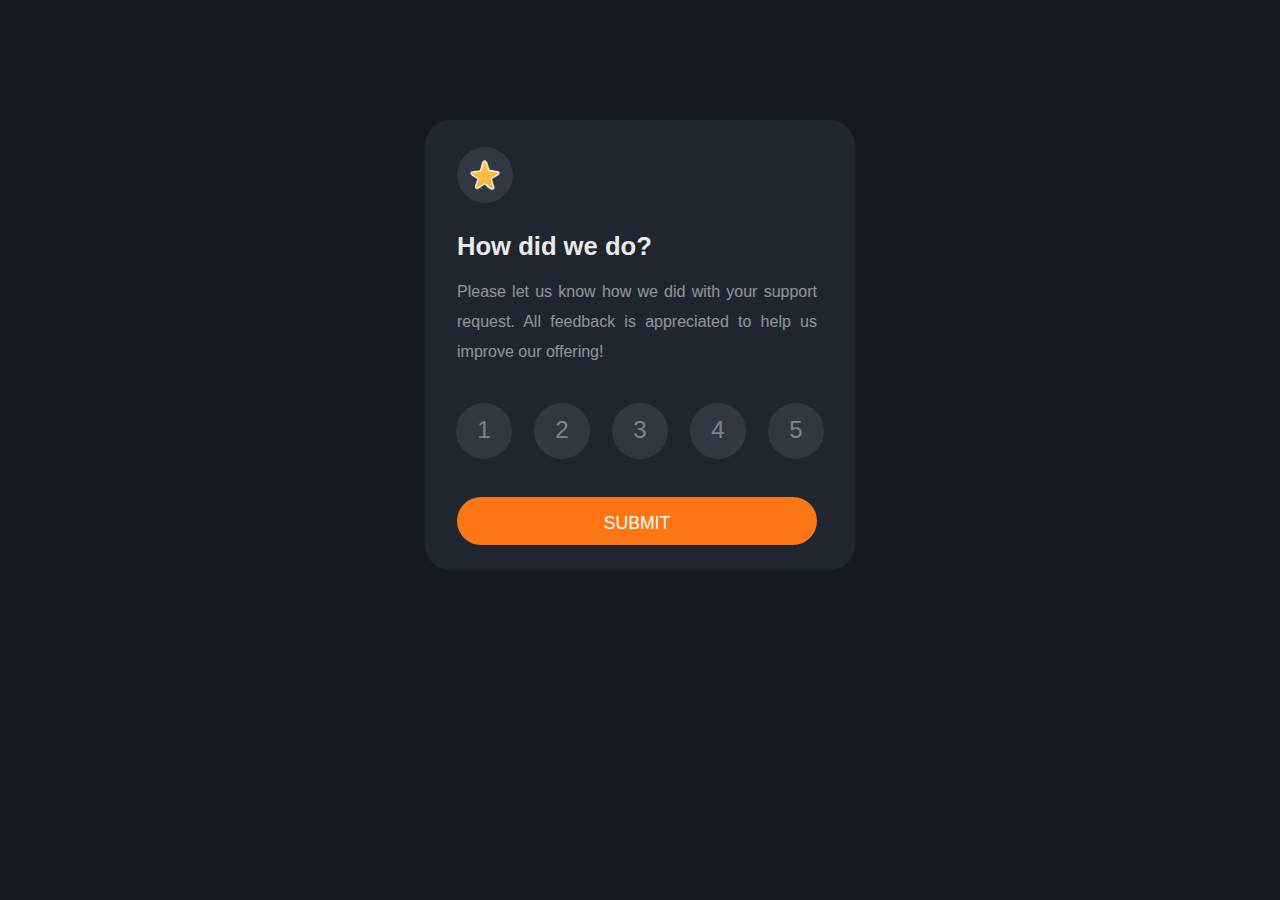
==== index.html @ 62ebb3c2 "init" ====
<html lang="en">
<head>
    <meta charset="UTF-8">
    <meta http-equiv="X-UA-Compatible" content="IE=edge">
    <meta name="viewport" content="width=device-width, initial-scale=1.0">
    <title>Rating Component</title>
    <link rel="stylesheet" href="style.css">
</head>
<body>
    <div class="component">
        <div id="logod">
            <img src="rstar-removebg-preview.png" alt="" id="logo">
        </div>
        <h4 id="tagline">How did we do?</h4>
        <p id="discription">Please let us know how we did with your support request. All feedback is appreciated to help us improve our offering!</p>
        <div class="rating">
            <div class="rate">1</div>
            <div class="rate">2</div>
            <div class="rate">3</div>
            <div class="rate">4</div>
            <div class="rate">5</div>
        </div>
        <div id="BUTTON">SUBMIT</div>
    </div>
    <script src="main.js"></script>
</body>
</html>
---- style.css ----
*{
    margin: 0;
    padding: 0;
    box-sizing: border-box;
}
body{
    background-color: rgb(20, 25, 34);
    color:white;
}
.component{
    display: inherit;
    padding: 16px;
    width: 430px;
    height: 450px;
    margin: 120px auto;
    background-color: #1F2630;
    border-radius: 25px;
    font-family: sans-serif;
}
#logod{
    margin-top: .7rem;
    padding: 4px 4px 4px 4px;
    width: 3.5rem;
    margin-left: 1rem;
    height:3.5rem;
    border-radius: 50%;
    background-color:  #323841;

    
}
.component img{
    height: 2rem;
    margin-top: .5rem;
    margin-left: .5rem;

}
#tagline{
    margin-left: 1rem;
    margin-top: 1.8rem;
    font-size: 1.6rem;
    font-family: sans-serif;
    opacity: .9;

}
#discription{
    margin-top: 1rem;
    font-size: 1rem;
    width: 360px;
    margin-left: 1rem;
    font-family: sans-serif;
    text-align: justify;
    opacity: .5;
    line-height: 30px;
}
.rating{
    display: flex;
    margin-top: 32px;
    font-size: 1.5rem;
    padding: 4px;
    justify-content: space-around;
    vertical-align: middle;

}
.rate{
    width: 3.5rem;
    height:3.5rem;
    text-align: center;
    vertical-align: middle;
    padding-top: 7px;
    border-radius: 50%;
    color: rgba(255,255,255,.4);
    padding-top: 13px;
    background-color:  #323841;
}
#button{
    margin-top: 2.1rem;
    margin-left: 1rem;
    height: 3rem;
    width: 360px;
    background-color:  #fc7613;;
    border-radius: 30px;
    padding: 10px;
    font-size: 1.1rem;
    text-align: center;
    padding-top: 16px;
    font-family: sans-serif;
    font-weight: 400;
}
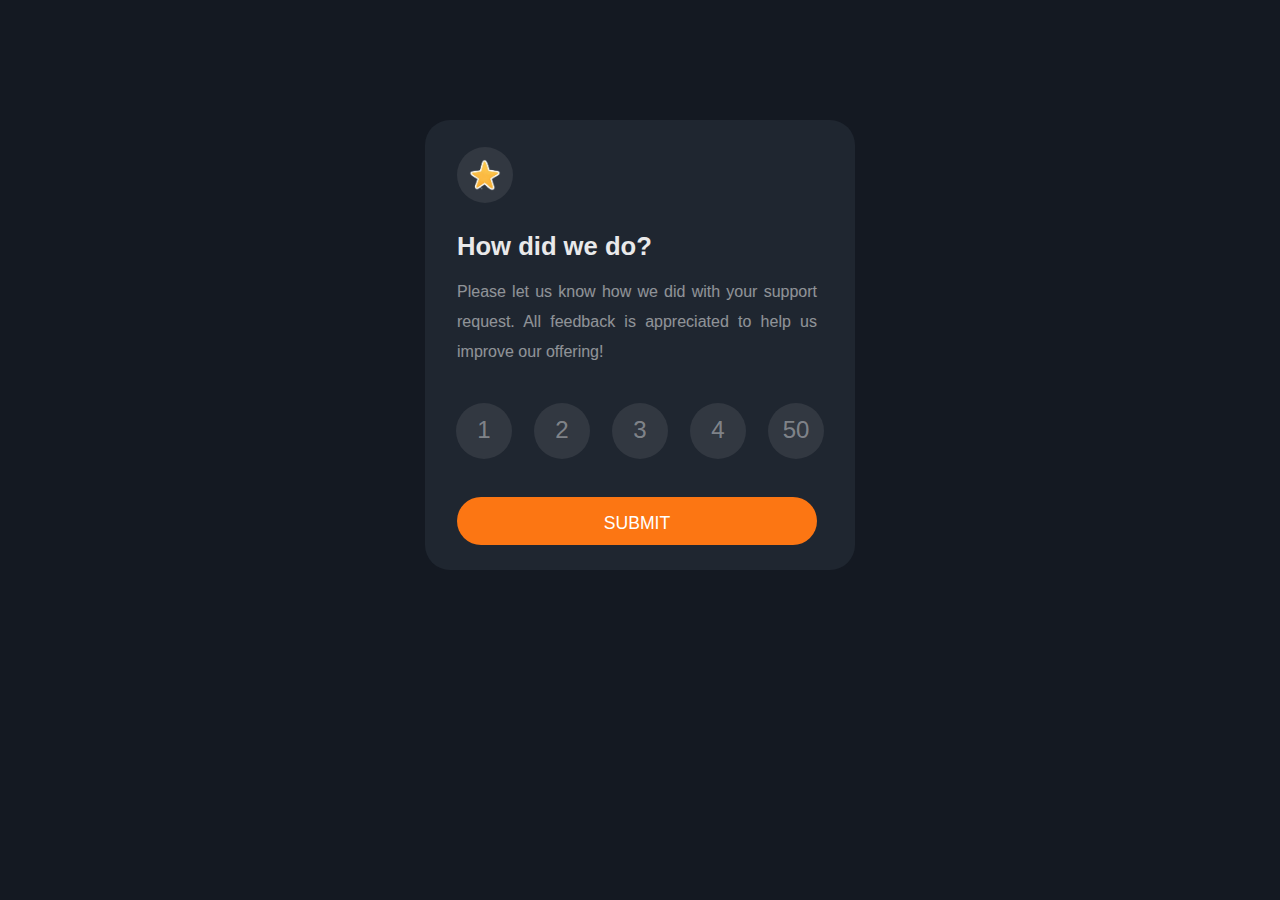
==== commit e320e040: "chage list item" ====
--- a/index.html
+++ b/index.html
@@ -18,7 +18,7 @@
             <div class="rate">2</div>
             <div class="rate">3</div>
             <div class="rate">4</div>
-            <div class="rate">5</div>
+            <div class="rate">50</div>
         </div>
         <div id="BUTTON">SUBMIT</div>
     </div>
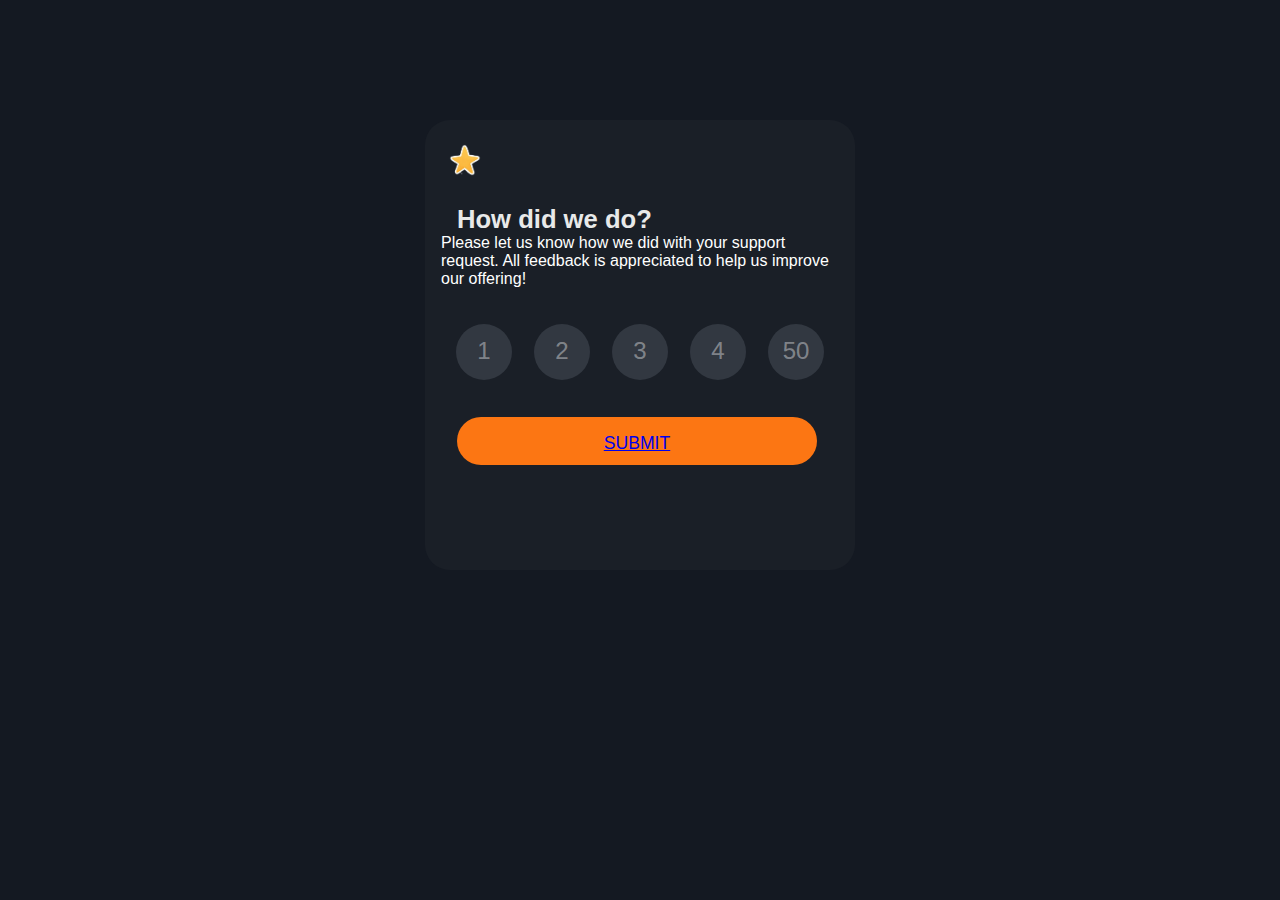
==== commit d3a8534a: "linking both the pages" ====
--- a/index.html
+++ b/index.html
@@ -20,7 +20,7 @@
             <div class="rate">4</div>
             <div class="rate">50</div>
         </div>
-        <div id="BUTTON">SUBMIT</div>
+        <div id="BUTTON"><a href="thankYou.html">SUBMIT</a></div>
     </div>
     <script src="main.js"></script>
 </body>
--- a/style.css
+++ b/style.css
@@ -7,34 +7,39 @@
     background-color: rgb(20, 25, 34);
     color:white;
 }
-.component{
+.component,.component2{
     display: inherit;
     padding: 16px;
     width: 430px;
     height: 450px;
     margin: 120px auto;
-    background-color: #1F2630;
+    background-color: #1a1f27;
     border-radius: 25px;
     font-family: sans-serif;
 }
-#logod{
+.component2 img{
+    margin-left: 5rem;
+    margin-top: .7rem;
+    height: 7rem;
+}
+.logod2{
     margin-top: .7rem;
     padding: 4px 4px 4px 4px;
-    width: 3.5rem;
     margin-left: 1rem;
     height:3.5rem;
     border-radius: 50%;
-    background-color:  #323841;
+    height: 5rem;
 
     
 }
 .component img{
     height: 2rem;
+
     margin-top: .5rem;
     margin-left: .5rem;
 
 }
-#tagline{
+#tagline,.tagline{
     margin-left: 1rem;
     margin-top: 1.8rem;
     font-size: 1.6rem;
@@ -42,7 +47,11 @@
     opacity: .9;
 
 }
-#discription{
+.greet{
+    text-align: center;
+    font-size: 2.5rem;
+}
+.discription{
     margin-top: 1rem;
     font-size: 1rem;
     width: 360px;
@@ -51,6 +60,9 @@
     text-align: justify;
     opacity: .5;
     line-height: 30px;
+}
+.dis2{
+    text-align-last: center;
 }
 .rating{
     display: flex;
@@ -77,7 +89,7 @@
     margin-left: 1rem;
     height: 3rem;
     width: 360px;
-    background-color:  #fc7613;;
+    background-color:  #fc7613;
     border-radius: 30px;
     padding: 10px;
     font-size: 1.1rem;
@@ -85,4 +97,22 @@
     padding-top: 16px;
     font-family: sans-serif;
     font-weight: 400;
+    text-decoration: none;
 }
+.btn1{
+    border-radius: 30px;
+    padding: 10px;
+    font-size: 1.1rem;
+    text-align: center;
+    padding-top: 8px;
+    font-family: sans-serif;
+    font-weight: 400;
+    margin-left: 3rem;
+    height: 2.2rem;
+    width: 300px;
+    margin-top: 5.1rem;
+    background-color: #323841;
+    color: #e99424;
+}
+
+
